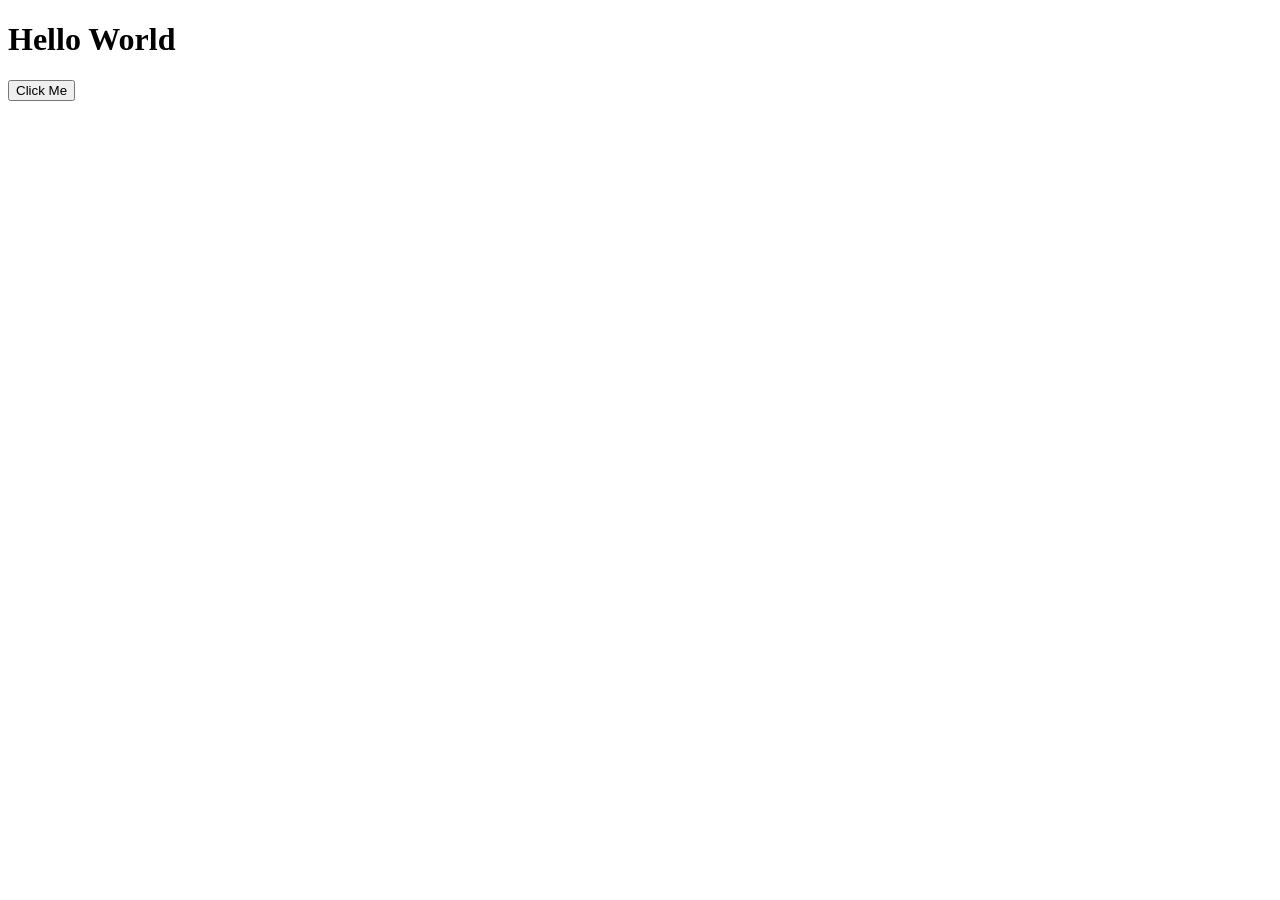
==== index.html @ 5588e50f "test code push" ====
<!DOCTYPE html>
<html lang="en">
<head>
    <meta charset="UTF-8">
    <meta name="viewport" content="width=device-width, initial-scale=1.0">
    <title>For the Bubby</title>
</head>
<body>

    <h1 id="title">Hello World</h1>
    
    <button id="action-btn">Click Me </button>

    

    <!-- Linking the external JavaScript file -->
    <script src="script.js"></script>
</body>
</html>
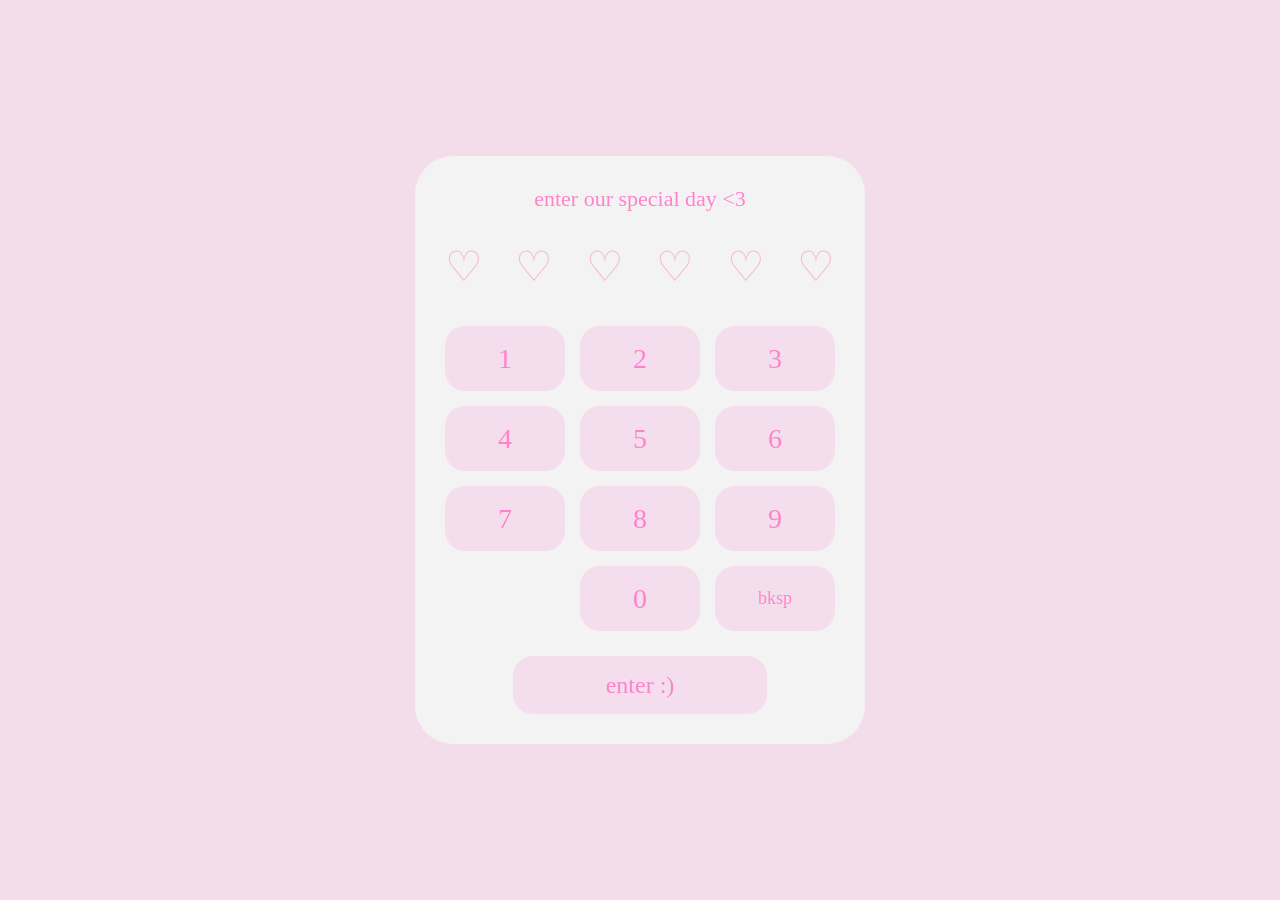
==== commit a7ad4311: "fixing the keypad" ====
--- a/index.html
+++ b/index.html
@@ -1,19 +1,88 @@
 <!DOCTYPE html>
 <html lang="en">
 <head>
-    <meta charset="UTF-8">
-    <meta name="viewport" content="width=device-width, initial-scale=1.0">
-    <title>For the Bubby</title>
+  <meta charset="UTF-8">
+  <meta name="viewport" content="width=device-width, initial-scale=1.0">
+
+  <title>Love Lock Screen</title>
+
+  <link rel="stylesheet" href="styles.css">
 </head>
+
 <body>
 
-    <h1 id="title">Hello World</h1>
-    
-    <button id="action-btn">Click Me </button>
+  <div class="container">
 
-    
+    <h1 class="title">
+      enter our special day &lt;3
+    </h1>
 
-    <!-- Linking the external JavaScript file -->
-    <script src="script.js"></script>
+
+    <!-- HEARTS -->
+    <div class="hearts">
+
+      <div class="heart-slot">
+        <span class="heart">♡</span>
+      </div>
+
+      <div class="heart-slot">
+        <span class="heart">♡</span>
+      </div>
+
+      <div class="heart-slot">
+        <span class="heart">♡</span>
+      </div>
+
+      <div class="heart-slot">
+        <span class="heart">♡</span>
+      </div>
+
+      <div class="heart-slot">
+        <span class="heart">♡</span>
+      </div>
+
+      <div class="heart-slot">
+        <span class="heart">♡</span>
+      </div>
+
+    </div>
+
+
+
+    <!-- KEYPAD -->
+    <div class="keypad">
+
+      <button class="btn num">1</button>
+      <button class="btn num">2</button>
+      <button class="btn num">3</button>
+
+      <button class="btn num">4</button>
+      <button class="btn num">5</button>
+      <button class="btn num">6</button>
+
+      <button class="btn num">7</button>
+      <button class="btn num">8</button>
+      <button class="btn num">9</button>
+
+      <div></div>
+
+      <button class="btn num">0</button>
+
+      <button class="btn" id="backspace">
+        bksp
+      </button>
+
+    </div>
+
+
+    <!-- ENTER BUTTON -->
+    <button class="enter-btn" id="enterBtn">
+      enter :)
+    </button>
+
+  </div>
+
+  <script src="script.js"></script>
+
 </body>
 </html>
--- a/styles.css
+++ b/styles.css
@@ -0,0 +1,136 @@
+*{
+  margin:0;
+  padding:0;
+  box-sizing:border-box;
+  font-family:Georgia, serif;
+}
+
+
+/* PAGE */
+
+body{
+  min-height:100vh;
+
+  display:flex;
+  justify-content:center;
+  align-items:center;
+
+  background:#f4ddeb;
+}
+
+
+/* MAIN BOX */
+
+.container{
+  width:450px;
+
+  background:#f3f3f3;
+
+  border-radius:38px;
+
+  padding:30px;
+
+  text-align:center;
+}
+
+
+/* TITLE */
+
+.title{
+  color:#ff82cb;
+
+  font-size:22px;
+  font-weight:normal;
+
+  margin-bottom:30px;
+}
+
+
+/* HEARTS */
+
+.hearts{
+  display:flex;
+
+  justify-content:space-between;
+
+  margin-bottom:35px;
+}
+
+.heart{
+  font-size:42px;
+
+  color:#f6b8da;
+
+  transition:0.2s;
+}
+
+.heart.filled{
+  color:#ff3d93;
+}
+
+
+/* KEYPAD */
+
+.keypad{
+  width:100%;
+
+  display:grid;
+
+  grid-template-columns:repeat(3, 1fr);
+
+  gap:15px;
+
+  margin-bottom:25px;
+}
+
+
+/* BUTTONS */
+
+.btn{
+  height:65px;
+
+  border:none;
+  border-radius:20px;
+
+  background:#f4deee;
+
+  color:#ff82cb;
+
+  font-size:28px;
+
+  cursor:pointer;
+}
+
+
+/* EMPTY SPACE UNDER 7 */
+
+.empty{
+  visibility:hidden;
+}
+
+
+/* BACKSPACE */
+
+#backspace{
+  font-size:18px;
+}
+
+
+/* ENTER BUTTON */
+
+.enter-btn{
+  width:65%;
+
+  height:58px;
+
+  border:none;
+  border-radius:20px;
+
+  background:#f4deee;
+
+  color:#ff82cb;
+
+  font-size:24px;
+
+  cursor:pointer;
+}
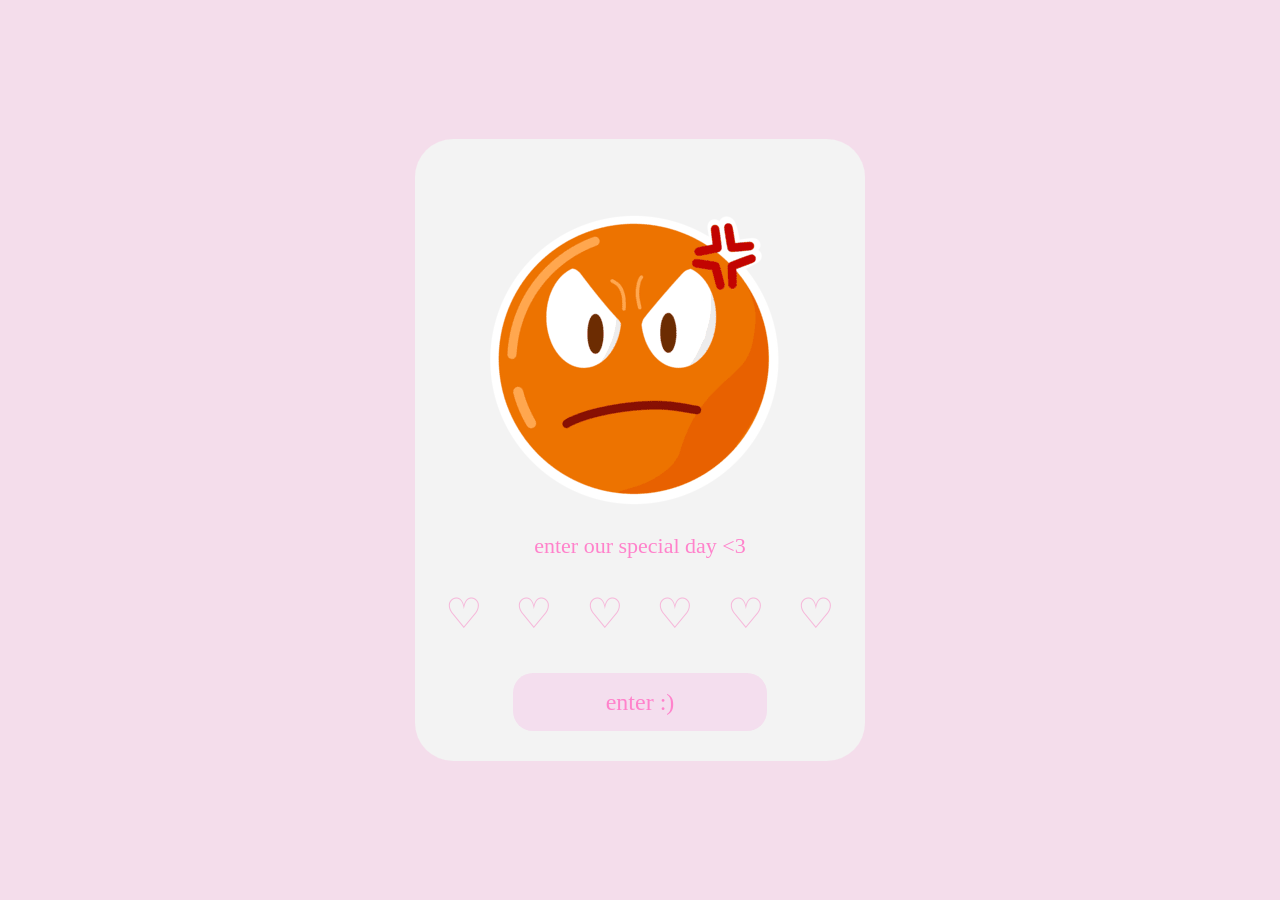
==== commit 056a5d46: "temp code change" ====
--- a/index.html
+++ b/index.html
@@ -1,88 +1,71 @@
 <!DOCTYPE html>
 <html lang="en">
-<head>
-  <meta charset="UTF-8">
-  <meta name="viewport" content="width=device-width, initial-scale=1.0">
+  <head>
+    <meta charset="UTF-8" />
+    <meta name="viewport" content="width=device-width, initial-scale=1.0" />
 
-  <title>Love Lock Screen</title>
+    <title>For the Baby</title>
 
-  <link rel="stylesheet" href="styles.css">
-</head>
+    <link rel="stylesheet" href="styles.css" />
+  </head>
 
-<body>
+  <body>
+    <div class="container">
+      <img id="angry" src="pictures/angry.png"/>
+      <h1 class="title">enter our special day &lt;3</h1>
 
-  <div class="container">
+      <!-- HEARTS -->
+      <div class="hearts">
+        <div class="heart-slot">
+          <span class="heart">♡</span>
+        </div>
 
-    <h1 class="title">
-      enter our special day &lt;3
-    </h1>
+        <div class="heart-slot">
+          <span class="heart">♡</span>
+        </div>
 
+        <div class="heart-slot">
+          <span class="heart">♡</span>
+        </div>
 
-    <!-- HEARTS -->
-    <div class="hearts">
+        <div class="heart-slot">
+          <span class="heart">♡</span>
+        </div>
 
-      <div class="heart-slot">
-        <span class="heart">♡</span>
+        <div class="heart-slot">
+          <span class="heart">♡</span>
+        </div>
+
+        <div class="heart-slot">
+          <span class="heart">♡</span>
+        </div>
       </div>
 
-      <div class="heart-slot">
-        <span class="heart">♡</span>
-      </div>
+      <!-- KEYPAD -->
+      <!-- <div class="keypad">
+        <button class="btn num">1</button>
+        <button class="btn num">2</button>
+        <button class="btn num">3</button>
 
-      <div class="heart-slot">
-        <span class="heart">♡</span>
-      </div>
+        <button class="btn num">4</button>
+        <button class="btn num">5</button>
+        <button class="btn num">6</button>
 
-      <div class="heart-slot">
-        <span class="heart">♡</span>
-      </div>
+        <button class="btn num">7</button>
+        <button class="btn num">8</button>
+        <button class="btn num">9</button>
 
-      <div class="heart-slot">
-        <span class="heart">♡</span>
-      </div>
+        <div></div>
 
-      <div class="heart-slot">
-        <span class="heart">♡</span>
-      </div>
+        <button class="btn num">0</button>
 
+        <button class="btn" id="backspace">bksp</button>
+      </div> -->
+
+      <!-- ENTER BUTTON -->
+      <button class="enter-btn" id="enterBtn">enter :)</button>
     </div>
 
-
-
-    <!-- KEYPAD -->
-    <div class="keypad">
-
-      <button class="btn num">1</button>
-      <button class="btn num">2</button>
-      <button class="btn num">3</button>
-
-      <button class="btn num">4</button>
-      <button class="btn num">5</button>
-      <button class="btn num">6</button>
-
-      <button class="btn num">7</button>
-      <button class="btn num">8</button>
-      <button class="btn num">9</button>
-
-      <div></div>
-
-      <button class="btn num">0</button>
-
-      <button class="btn" id="backspace">
-        bksp
-      </button>
-
-    </div>
-
-
-    <!-- ENTER BUTTON -->
-    <button class="enter-btn" id="enterBtn">
-      enter :)
-    </button>
-
-  </div>
-
-  <script src="script.js"></script>
-
-</body>
-</html>+    <script src="script.js"></script>
+  </body>
+</html>
--- a/styles.css
+++ b/styles.css
@@ -1,136 +1,104 @@
 *{
-  margin:0;
-  padding:0;
-  box-sizing:border-box;
-  font-family:Georgia, serif;
+    margin:0;
+    padding:0;
+    box-sizing:border-box;
+    font-family:Georgia, serif;
 }
 
+html {
+  cursor: url('./cursor/pinkheart_normalselect.cur'), auto;
+  /* cursor: url('./cursor/pinkheart_helpselect.cur'), help; */
+}
 
 /* PAGE */
 
 body{
-  min-height:100vh;
-
-  display:flex;
-  justify-content:center;
-  align-items:center;
-
-  background:#f4ddeb;
+    min-height:100vh;
+    display:flex;
+    justify-content:center;
+    align-items:center;
+    background:#f4ddeb;
 }
 
 
 /* MAIN BOX */
-
 .container{
-  width:450px;
-
-  background:#f3f3f3;
-
-  border-radius:38px;
-
-  padding:30px;
-
-  text-align:center;
+    width:450px;
+    background:#f3f3f3;
+    border-radius:38px;
+    padding:30px;
+    text-align:center;
 }
 
 
 /* TITLE */
 
 .title{
-  color:#ff82cb;
-
-  font-size:22px;
-  font-weight:normal;
-
-  margin-bottom:30px;
+    color:#ff82cb;
+    font-size:22px;
+    font-weight:normal;
+    margin-bottom:30px;
 }
 
 
 /* HEARTS */
-
 .hearts{
-  display:flex;
-
-  justify-content:space-between;
-
-  margin-bottom:35px;
+    display:flex;
+    justify-content:space-between;
+    margin-bottom:35px;
 }
 
 .heart{
-  font-size:42px;
-
-  color:#f6b8da;
-
-  transition:0.2s;
+    font-size:42px;
+    color:#f6b8da;
+    transition:0.2s;
 }
 
 .heart.filled{
-  color:#ff3d93;
+    color:#ff3d93;
 }
 
 
 /* KEYPAD */
-
 .keypad{
-  width:100%;
-
-  display:grid;
-
-  grid-template-columns:repeat(3, 1fr);
-
-  gap:15px;
-
-  margin-bottom:25px;
+    width:100%;
+    display:grid;
+    grid-template-columns:repeat(3, 1fr);
+    gap:15px;
+    margin-bottom:25px;
 }
 
 
 /* BUTTONS */
-
 .btn{
-  height:65px;
-
-  border:none;
-  border-radius:20px;
-
-  background:#f4deee;
-
-  color:#ff82cb;
-
-  font-size:28px;
-
-  cursor:pointer;
+    height:65px;
+    border:none;
+    border-radius:20px;
+    background:#f4deee;
+    color:#ff82cb;
+    font-size:28px;
+    cursor:pointer;
 }
 
 
 /* EMPTY SPACE UNDER 7 */
-
 .empty{
-  visibility:hidden;
+    visibility:hidden;
 }
 
-
 /* BACKSPACE */
-
 #backspace{
-  font-size:18px;
+    font-size:18px;
 }
 
-
 /* ENTER BUTTON */
-
 .enter-btn{
-  width:65%;
-
-  height:58px;
-
-  border:none;
-  border-radius:20px;
-
-  background:#f4deee;
-
-  color:#ff82cb;
-
-  font-size:24px;
-
-  cursor:pointer;
+    width:65%;
+    height:58px;
+    border:none;
+    border-radius:20px;
+    background:#f4deee;
+    color:#ff82cb;
+    font-size:24px;
+    cursor:pointer;
 }
